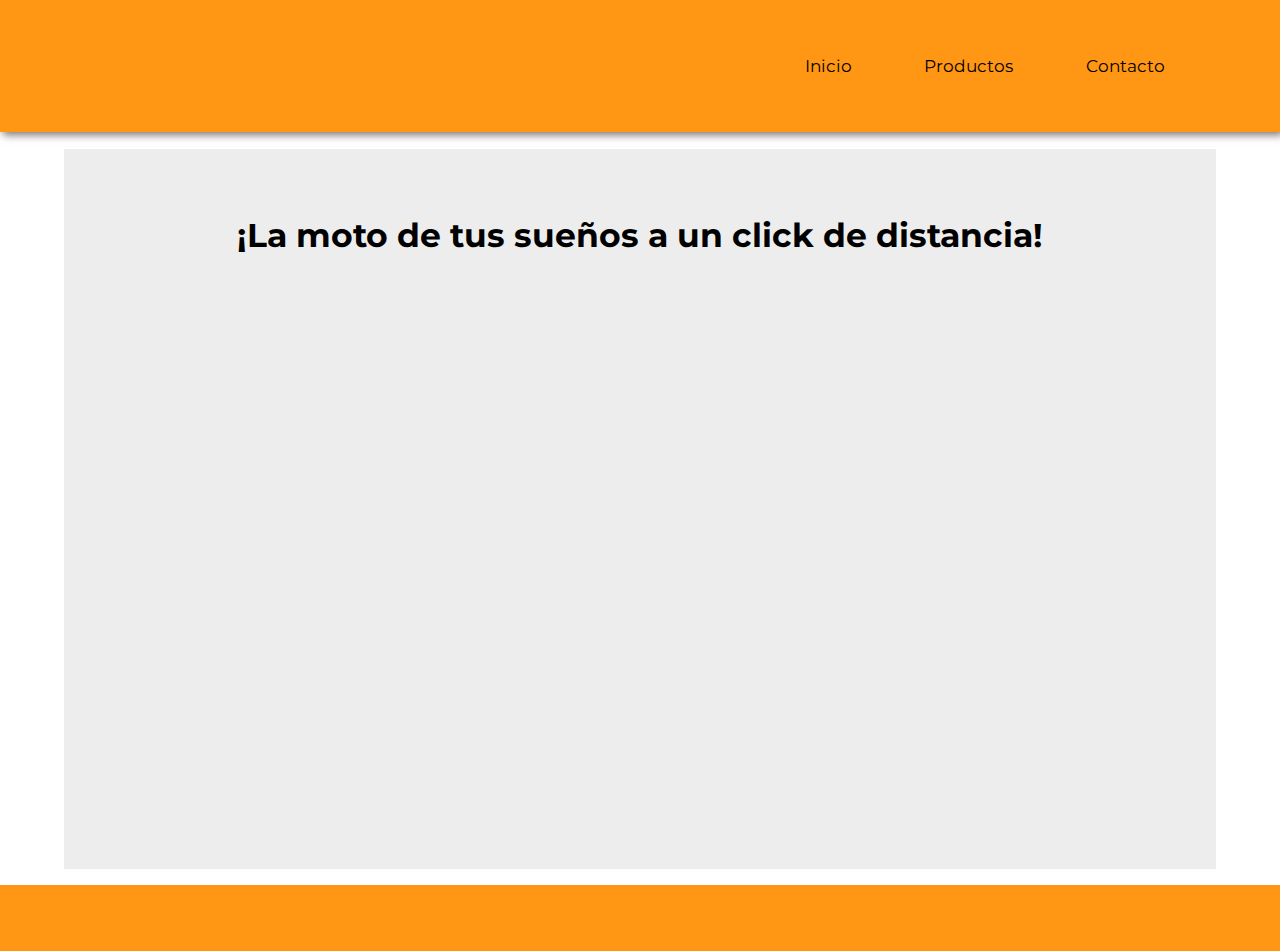
==== index.html @ f490612e "cambios de diseño, contenido productos" ====
<!DOCTYPE html>
<html lang="es">
<head>
    <meta charset="UTF-8">
    <meta name="viewport" content="width=device-width, initial-scale=1.0">
    <title>Document</title>
    <link rel="stylesheet" href="./css/style.css">
</head>
<body>
    <header>
        <nav>
            <ul>
                <li><a href="./index.html">Inicio</a></li>
                <li><a href="./pages/productos.html">Productos</a></li>
                <li><a href="./pages/contacto.html">Contacto</a></li>
            </ul>
        </nav>
    </header>

    <main>
        <div class="contenido">
            <aside>
                <!-- Contenido de aside bar -->
            </aside>
            <section>
                <!-- Contenido section-->
                <h1>¡La moto de tus sueños a un click de distancia!</h1>
            </section>
        </div>
        
    </main>

    <footer>
        <!-- Contenido footer-->
    </footer>
</body>
</html>
---- css/style.css ----
@import url("https://fonts.googleapis.com/css2?family=Montserrat:ital,wght@0,100..900;1,100..900&display=swap");

/*############ Reset ############*/
* {
  margin: 0;
  padding: 0;
  box-sizing: border-box;
}
html {
  font-size: 62.5%;
  font-family: "Montserrat", sans-serif;
  
}
body {
  font-size: 1.65rem;
}

/*############ header ############*/
header {
  z-index: 1;
  background-color: rgb(255, 150, 20);
  height: 8em;
  display: flex;
  align-items: center;
  justify-content: flex-end;
  box-shadow: 3px 3px 8px #817272;  
}

nav ul {
  display: flex;
  list-style: none;
  align-items: center;
  gap: 2em;
  width: 30em;
}

nav a:hover {
  transform: scale(1.25);
  background-color: orange;
}

nav a:focus {
    transform: scale(1.25);
    background-color: orangered;
    color: black;
    font-weight: bold;
  }

a {
  display: flex;
  text-align: center;
  padding: 1.2em;
  text-decoration: none;
  color: black;
  border-radius: 25%;
 }

/*############ main ############*/

main {
  display: flex;
  justify-content: center;
}
.contenido {
  z-index: ;
  width: 90vw;
  background-color: #EDEDED;
  min-height: 80vh;
  margin: 1em;
}
h1,
p {
  margin: 2em;
  display: flex;
  justify-content: center;
}
form {
  display: flex;
  flex-direction: column;
  justify-content: center;
  align-items: center;
  gap: 0.5em;
  padding: 2em;
}

.tarjetas {
  display: flex;
  justify-content: center;
  flex-wrap: wrap;
}

.tarjeta {
  width: 18em;
  margin: 2em;
}

img {
  width: auto;
  height: 30vh;
}
.tarjeta:hover {
    transform: scale(1.18);
    -webkit-transform: scale(1.18);
    -moz-transform: scale(1.18);
    -ms-transform: scale(1.18);
    -o-transform: scale(1.18);
}
.parrafo-tarjeta {
  margin: 1em 0;
  justify-content: flex-start;
}
article {
  display: flex;
  flex-direction: column;
  justify-content: flex-start;
}

fieldset{
    z-index: 1;
    margin: 0 15em;
}

.boton{
    padding: 1.25em;
    border-radius: 25%;
    background-color: rgb(255, 150, 20);
    border-style: none;
}
.boton:hover {
    transform: scale(1.25);
    background-color: orange;
  }
  
.boton:focus {
      transform: scale(1.25);
      background-color: orangered;
      color: black;
      font-weight: bold;
    }
/*############ footer ############*/

footer {
  height: 4em;
  background-color: rgb(255, 150, 20);
}
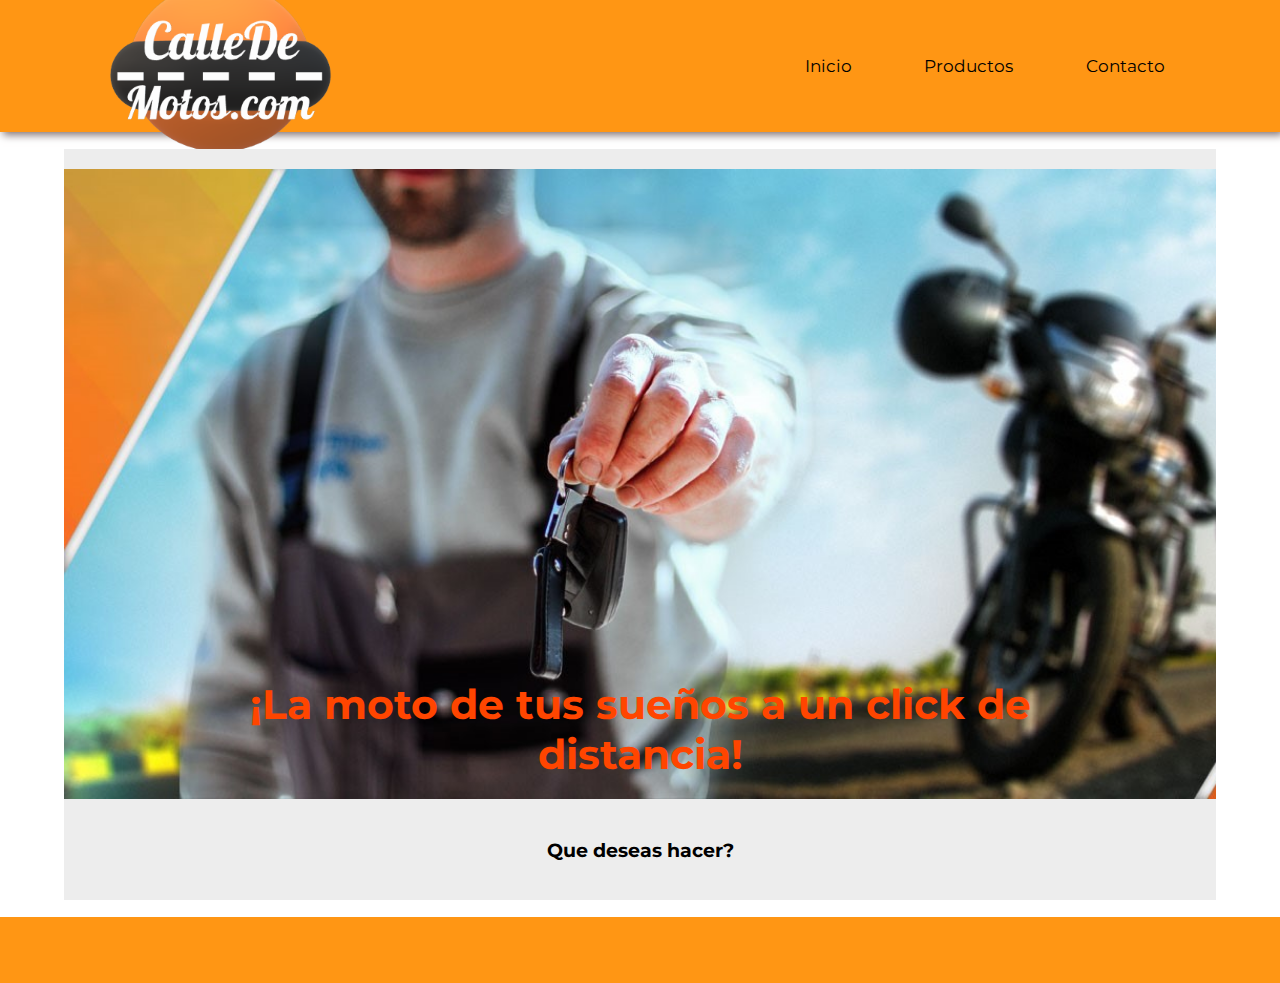
==== commit 878a33d3: "imagen index, selector en formulario, logo header" ====
--- a/index.html
+++ b/index.html
@@ -8,6 +8,7 @@
 </head>
 <body>
     <header>
+        <div class="logo_header"><img src="./img/Logo_marca.png" alt="Logo de la marca"></div>
         <nav>
             <ul>
                 <li><a href="./index.html">Inicio</a></li>
@@ -24,7 +25,12 @@
             </aside>
             <section>
                 <!-- Contenido section-->
-                <h1>¡La moto de tus sueños a un click de distancia!</h1>
+                
+                <h1 class="titulo-index">¡La moto de tus sueños a un click de distancia!</h1>
+                
+                
+                
+                <h3>Que deseas hacer?</h3>
             </section>
         </div>
         
--- a/css/style.css
+++ b/css/style.css
@@ -1,6 +1,6 @@
 @import url("https://fonts.googleapis.com/css2?family=Montserrat:ital,wght@0,100..900;1,100..900&display=swap");
 
-/*############ Reset ############*/
+/*############>>> RESET <<<############*/
 * {
   margin: 0;
   padding: 0;
@@ -15,15 +15,18 @@
   font-size: 1.65rem;
 }
 
-/*############ header ############*/
+/*############>>> HEADER <<<############*/
 header {
   z-index: 1;
   background-color: rgb(255, 150, 20);
   height: 8em;
   display: flex;
   align-items: center;
-  justify-content: flex-end;
+  justify-content: space-between;
   box-shadow: 3px 3px 8px #817272;  
+}
+.logo_header{
+  margin-left: 5em;
 }
 
 nav ul {
@@ -37,12 +40,13 @@
 nav a:hover {
   transform: scale(1.25);
   background-color: orange;
+  font-weight: bold;
 }
 
 nav a:focus {
     transform: scale(1.25);
     background-color: orangered;
-    color: black;
+    color: white;
     font-weight: bold;
   }
 
@@ -55,25 +59,43 @@
   border-radius: 25%;
  }
 
-/*############ main ############*/
+/*############>>> MAIN <<<############*/
 
 main {
   display: flex;
   justify-content: center;
 }
+
 .contenido {
-  z-index: ;
   width: 90vw;
   background-color: #EDEDED;
   min-height: 80vh;
   margin: 1em;
 }
-h1,
+h1{
+  display: flex;
+  justify-content: center;
+  margin-top: 0.5em;
+}
+h2, h3,
 p {
   margin: 2em;
   display: flex;
   justify-content: center;
 }
+.titulo-index{
+  padding: 2em 2em 0.5em 2em;
+  height: 70vh;
+  background-image: url(../img/index-compra-moto.jpg);
+  background-size: cover;
+  display: flex;
+  align-items: flex-end;
+  color: orangered;
+  font-weight: bolder;
+  font-size: 2.5em;
+  text-align: center;
+}
+
 form {
   display: flex;
   flex-direction: column;
@@ -137,7 +159,7 @@
       color: black;
       font-weight: bold;
     }
-/*############ footer ############*/
+/*############>>> footer <<<############*/
 
 footer {
   height: 4em;
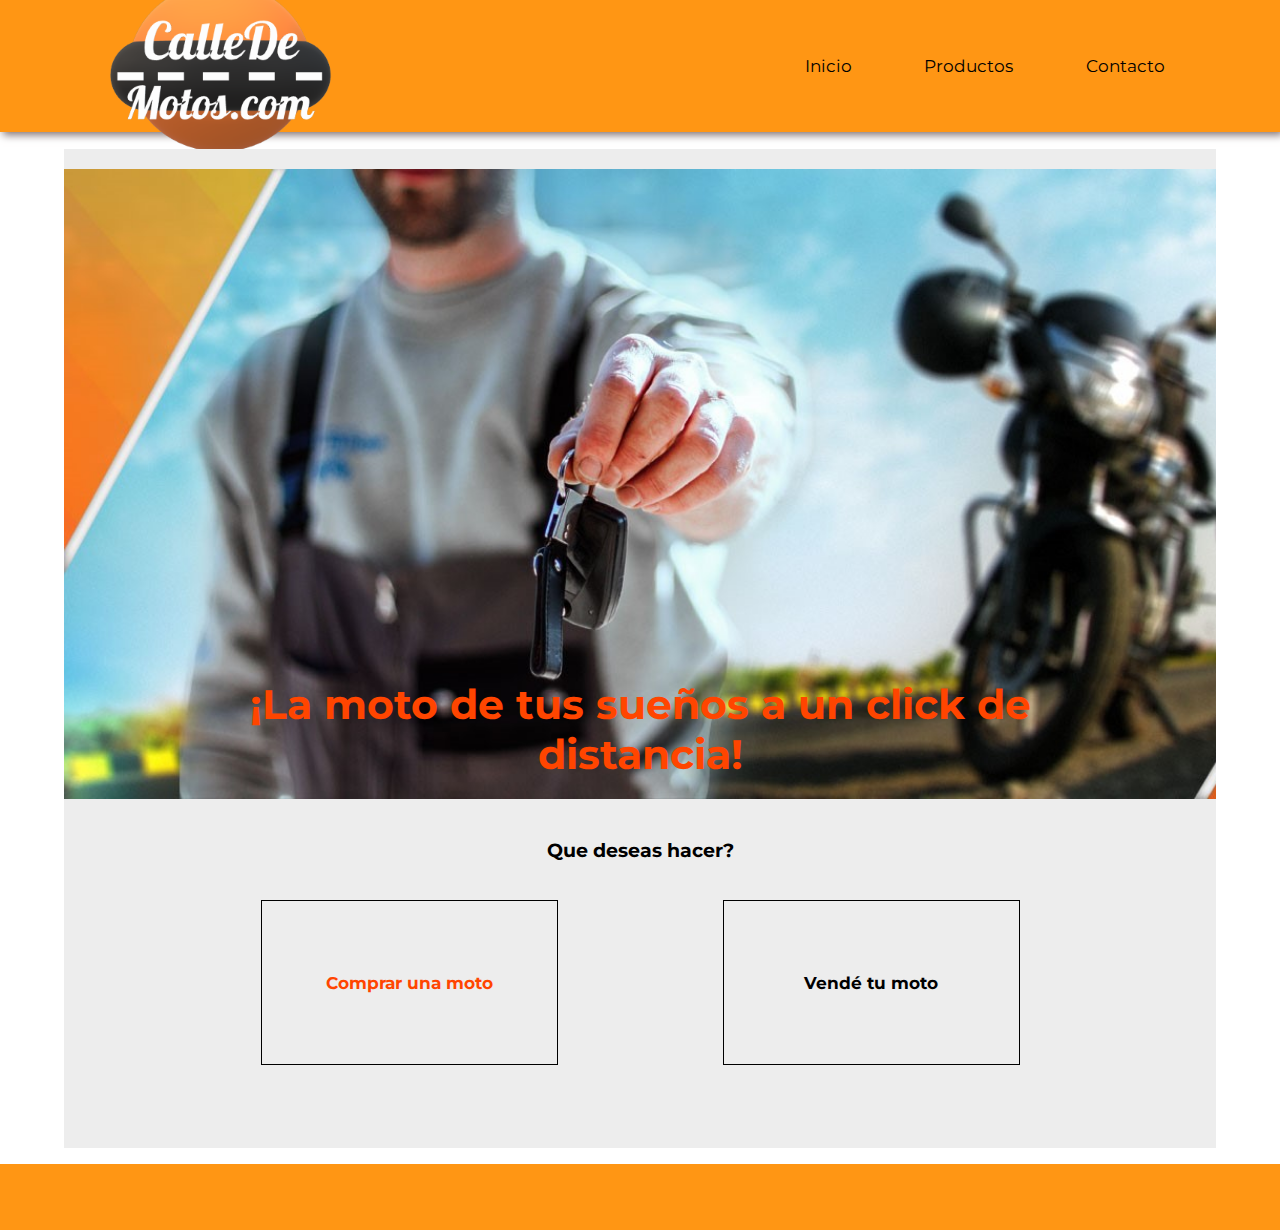
==== commit 6e6c58ce: "botones en index" ====
--- a/index.html
+++ b/index.html
@@ -3,7 +3,7 @@
 <head>
     <meta charset="UTF-8">
     <meta name="viewport" content="width=device-width, initial-scale=1.0">
-    <title>Document</title>
+    <title>CalleDeMotos.com</title>
     <link rel="stylesheet" href="./css/style.css">
 </head>
 <body>
@@ -28,9 +28,17 @@
                 
                 <h1 class="titulo-index">¡La moto de tus sueños a un click de distancia!</h1>
                 
+                <h3>Que deseas hacer?</h3>
+
+                <section class="tarjetas">
+                    <div class="tarjeta-index"><a href="./pages/productos.html">Comprar una moto</a>
+                    
+                </div>
+                <div class="tarjeta-index">
+                    Vendé tu moto
+                </div>
+                </section>
                 
-                
-                <h3>Que deseas hacer?</h3>
             </section>
         </div>
         
--- a/css/style.css
+++ b/css/style.css
@@ -50,7 +50,7 @@
     font-weight: bold;
   }
 
-a {
+nav a {
   display: flex;
   text-align: center;
   padding: 1.2em;
@@ -71,13 +71,15 @@
   background-color: #EDEDED;
   min-height: 80vh;
   margin: 1em;
+  display: flex;
+  justify-content: center;
 }
-h1{
+h1, h2{
   display: flex;
   justify-content: center;
   margin-top: 0.5em;
 }
-h2, h3,
+ h3,
 p {
   margin: 2em;
   display: flex;
@@ -114,6 +116,31 @@
 .tarjeta {
   width: 18em;
   margin: 2em;
+  display: flex;
+  flex-direction: column;
+  align-items: center;
+}
+.tarjeta-index {
+  width: 18em;
+  height: 10em;
+  margin: 0em 5em 5em 5em;
+  display: flex;
+  justify-content: center;
+  flex-direction: column;
+  align-items: center;
+  border: solid 1px black; 
+  font-weight: bold;
+}
+
+.tarjeta-index:hover{
+  transform: scale(1.25);
+}
+.tarjeta-index a{
+  display: inline-block;
+  
+  text-decoration: none;
+  color: orangered;
+  
 }
 
 img {
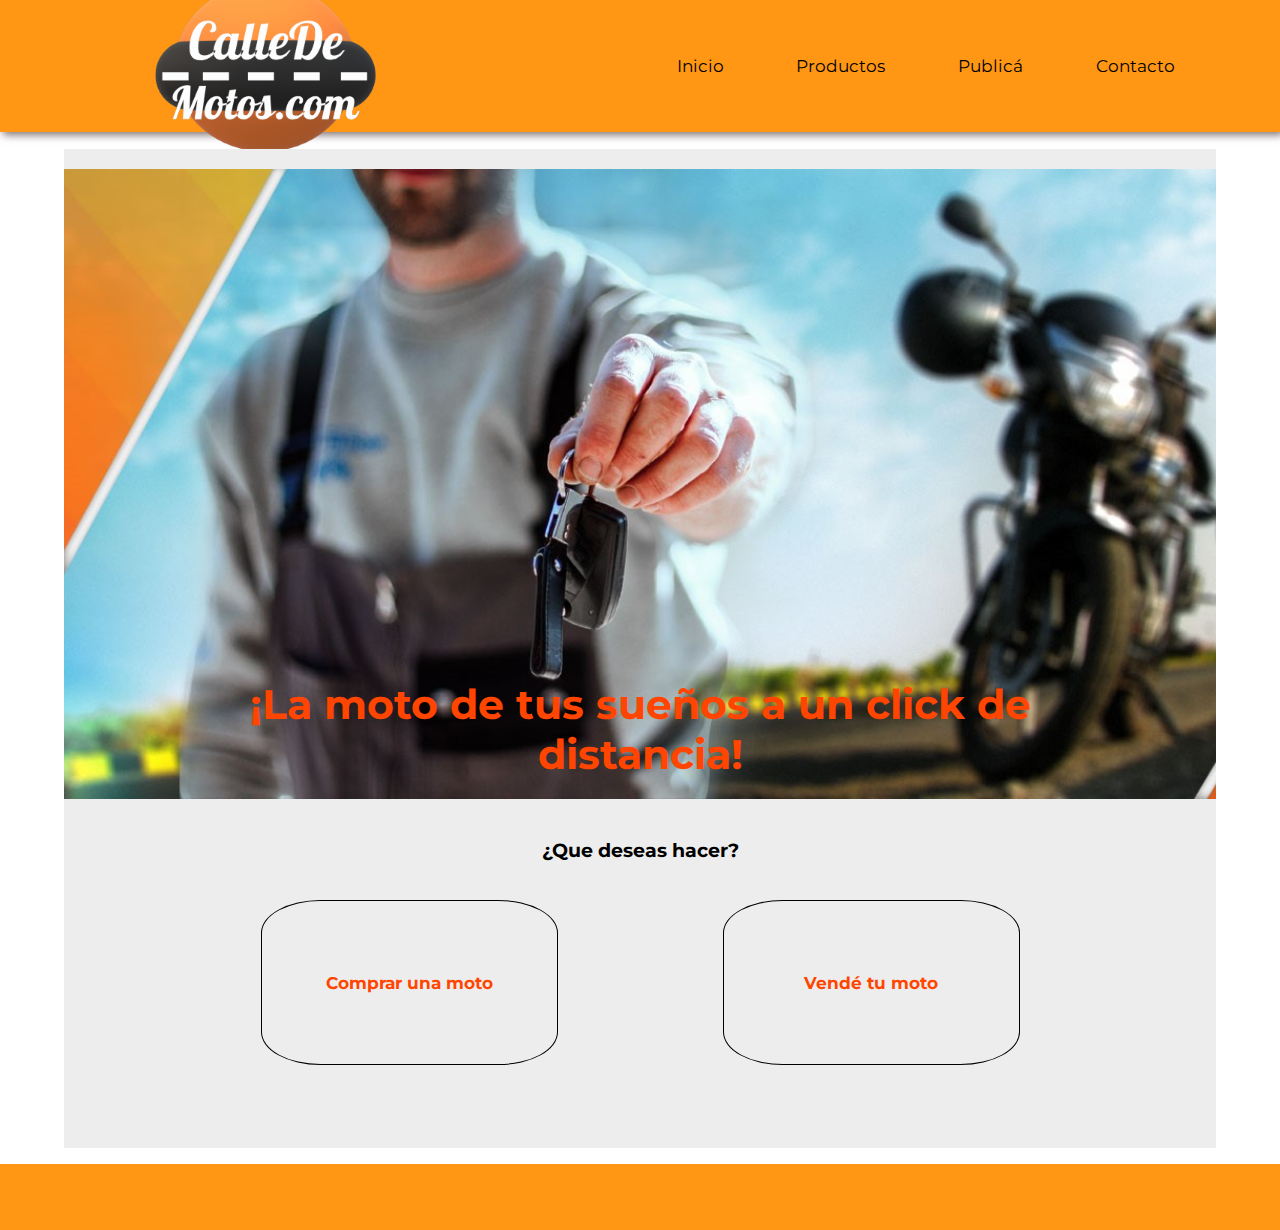
==== commit 964caa81: "tarjetas index, formulario de publicación" ====
--- a/index.html
+++ b/index.html
@@ -13,7 +13,8 @@
             <ul>
                 <li><a href="./index.html">Inicio</a></li>
                 <li><a href="./pages/productos.html">Productos</a></li>
-                <li><a href="./pages/contacto.html">Contacto</a></li>
+                <li><a href="./pages/formularioVenta.html">Publicá</a></li>
+                <li><a href="./pages/contacto.html">Contacto</a></li>                
             </ul>
         </nav>
     </header>
@@ -28,14 +29,14 @@
                 
                 <h1 class="titulo-index">¡La moto de tus sueños a un click de distancia!</h1>
                 
-                <h3>Que deseas hacer?</h3>
+                <h3>¿Que deseas hacer?</h3>
 
                 <section class="tarjetas">
                     <div class="tarjeta-index"><a href="./pages/productos.html">Comprar una moto</a>
                     
                 </div>
-                <div class="tarjeta-index">
-                    Vendé tu moto
+                <div class="tarjeta-index"><a href="./pages/formularioVenta.html">Vendé tu moto</a>
+                    
                 </div>
                 </section>
                 
--- a/css/style.css
+++ b/css/style.css
@@ -22,15 +22,15 @@
   height: 8em;
   display: flex;
   align-items: center;
-  justify-content: space-between;
+  justify-content: space-around;
   box-shadow: 3px 3px 8px #817272;  
 }
-.logo_header{
-  margin-left: 5em;
+p{
+  text-align: center;
 }
 
 nav ul {
-  display: flex;
+  display:inline-flex;
   list-style: none;
   align-items: center;
   gap: 2em;
@@ -128,8 +128,9 @@
   justify-content: center;
   flex-direction: column;
   align-items: center;
-  border: solid 1px black; 
+  border: solid 1px black;
   font-weight: bold;
+  border-radius: 20%;
 }
 
 .tarjeta-index:hover{
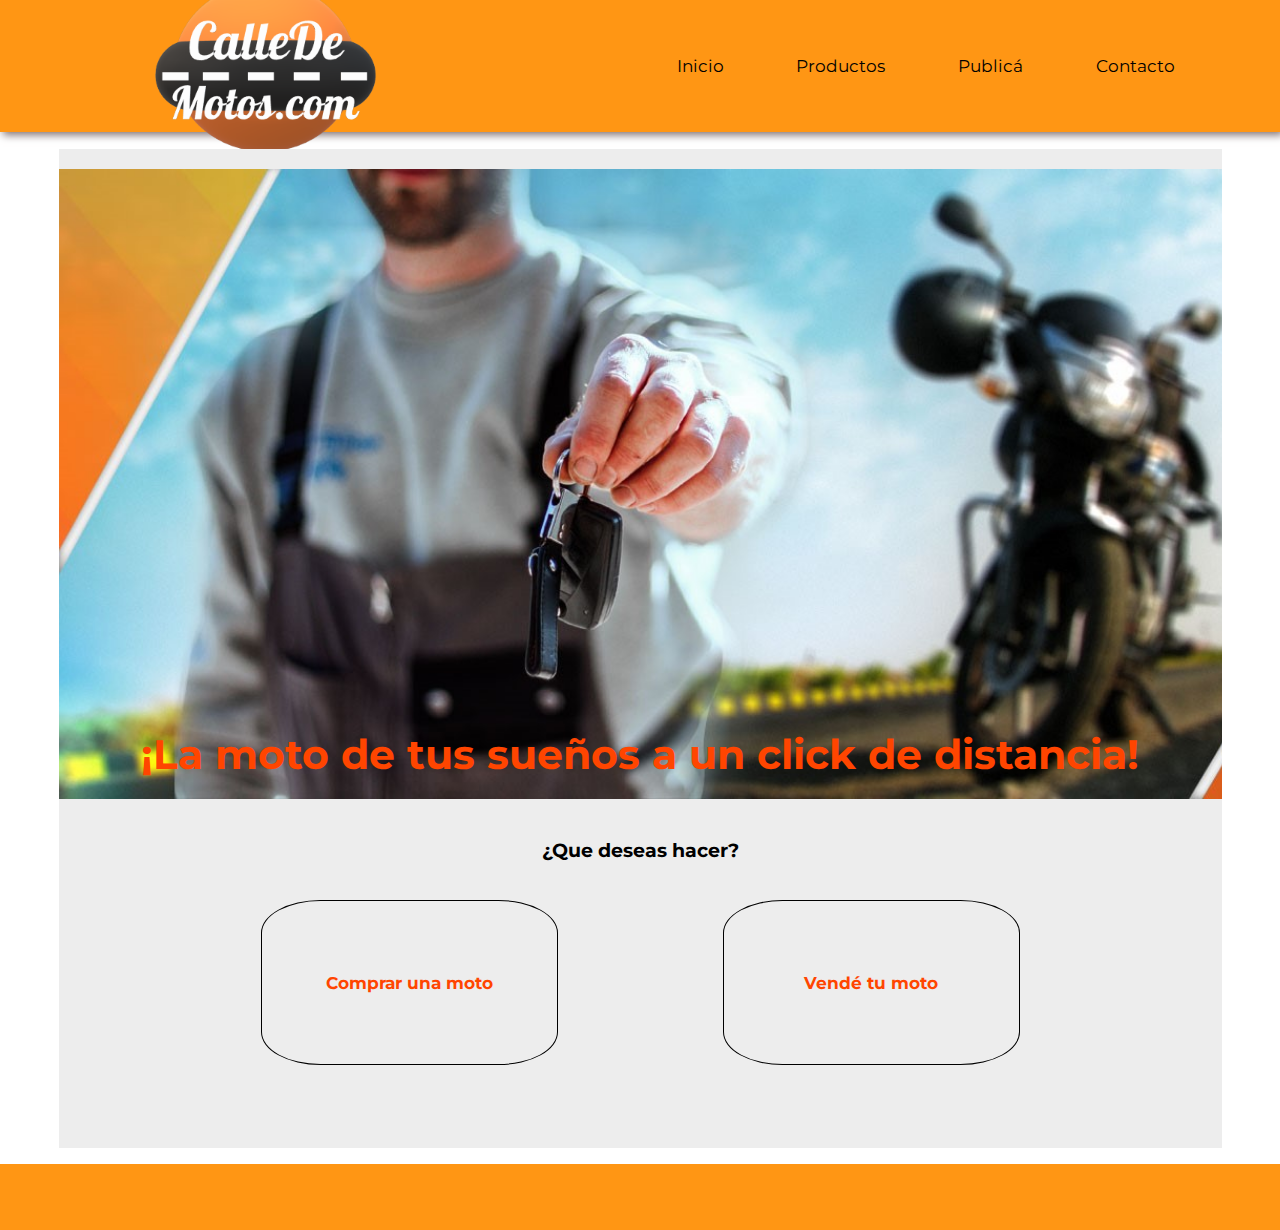
==== commit 09925552: "Logo a index, input imagen con estilos" ====
--- a/index.html
+++ b/index.html
@@ -8,7 +8,7 @@
 </head>
 <body>
     <header>
-        <div class="logo_header"><img src="./img/Logo_marca.png" alt="Logo de la marca"></div>
+        <div class="logo_header"><a href=""><img src="./img/Logo_marca.png" alt="Logo de la marca"></a></div>
         <nav>
             <ul>
                 <li><a href="./index.html">Inicio</a></li>
--- a/css/style.css
+++ b/css/style.css
@@ -67,13 +67,13 @@
 }
 
 .contenido {
-  width: 90vw;
   background-color: #EDEDED;
-  min-height: 80vh;
   margin: 1em;
   display: flex;
-  justify-content: center;
-}
+  flex-direction: column;
+  justify-content: center;
+}
+
 h1, h2{
   display: flex;
   justify-content: center;
@@ -84,6 +84,7 @@
   margin: 2em;
   display: flex;
   justify-content: center;
+  
 }
 .titulo-index{
   padding: 2em 2em 0.5em 2em;
@@ -106,6 +107,9 @@
   gap: 0.5em;
   padding: 2em;
 }
+#image{
+  display: none;
+}
 
 .tarjetas {
   display: flex;
@@ -149,11 +153,7 @@
   height: 30vh;
 }
 .tarjeta:hover {
-    transform: scale(1.18);
-    -webkit-transform: scale(1.18);
-    -moz-transform: scale(1.18);
-    -ms-transform: scale(1.18);
-    -o-transform: scale(1.18);
+  transform: scale(1.18);
 }
 .parrafo-tarjeta {
   margin: 1em 0;
@@ -166,30 +166,58 @@
 }
 
 fieldset{
-    z-index: 1;
-    margin: 0 15em;
-}
+  z-index: 1;
+  margin: 1rem;
+}
+
+#imagen{
+  padding: 1.25em;
+  border-radius: 40%;
+  background-color: rgb(255, 150, 20);
+  border-style: none;
+}
+#imagen:hover{
+  transform: scale(1.25);
+  background-color: orange;
+}
+#imagen:focus{
+  transform: scale(1.25);
+  background-color: orangered;
+  color: black;
+  font-weight: bold;
+  }
 
 .boton{
-    padding: 1.25em;
-    border-radius: 25%;
-    background-color: rgb(255, 150, 20);
-    border-style: none;
+  padding: 1.25em;
+  border-radius: 25%;
+  background-color: rgb(255, 150, 20);
+  border-style: none;
 }
 .boton:hover {
-    transform: scale(1.25);
-    background-color: orange;
-  }
+  transform: scale(1.25);
+  background-color: orange;
+}
   
 .boton:focus {
-      transform: scale(1.25);
-      background-color: orangered;
-      color: black;
-      font-weight: bold;
-    }
+  transform: scale(1.25);
+  background-color: orangered;
+  color: black;
+  font-weight: bold;
+}
 /*############>>> footer <<<############*/
 
 footer {
   height: 4em;
   background-color: rgb(255, 150, 20);
 }
+
+
+@media screen and (max-width: 768px) {
+  nav{
+    display: none;
+  } 
+  img {
+    width: auto;
+    height: 180px;
+  }
+}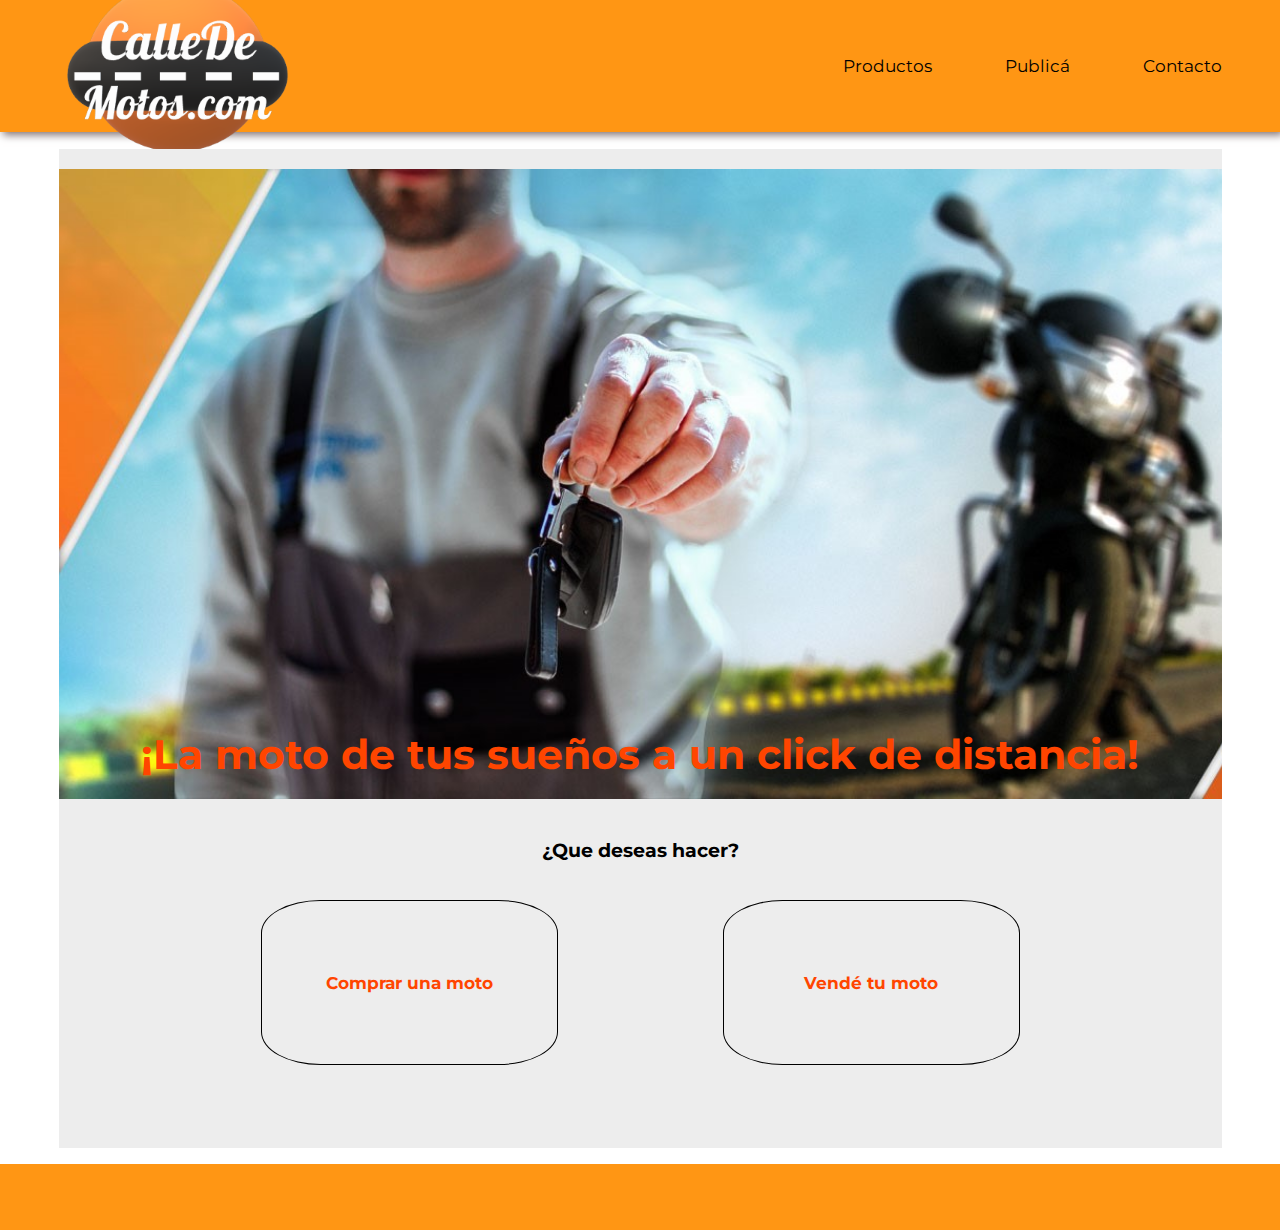
==== commit 0b60b202: "Fix logo-header" ====
--- a/index.html
+++ b/index.html
@@ -8,10 +8,9 @@
 </head>
 <body>
     <header>
-        <div class="logo_header"><a href=""><img src="./img/Logo_marca.png" alt="Logo de la marca"></a></div>
+        <div class="logo-header"><a href=""><img src="./img/Logo_marca.png" alt="Logo de la marca"></a></div>
         <nav>
             <ul>
-                <li><a href="./index.html">Inicio</a></li>
                 <li><a href="./pages/productos.html">Productos</a></li>
                 <li><a href="./pages/formularioVenta.html">Publicá</a></li>
                 <li><a href="./pages/contacto.html">Contacto</a></li>                
--- a/css/style.css
+++ b/css/style.css
@@ -22,15 +22,20 @@
   height: 8em;
   display: flex;
   align-items: center;
-  justify-content: space-around;
+  justify-content: space-between;
   box-shadow: 3px 3px 8px #817272;  
 }
+.logo-header{
+  margin: 0rem 4rem;
+}
+
 p{
   text-align: center;
 }
 
 nav ul {
   display:inline-flex;
+  justify-content: center;
   list-style: none;
   align-items: center;
   gap: 2em;
@@ -213,6 +218,9 @@
 
 
 @media screen and (max-width: 768px) {
+  header {
+    justify-content: center;
+  }
   nav{
     display: none;
   } 
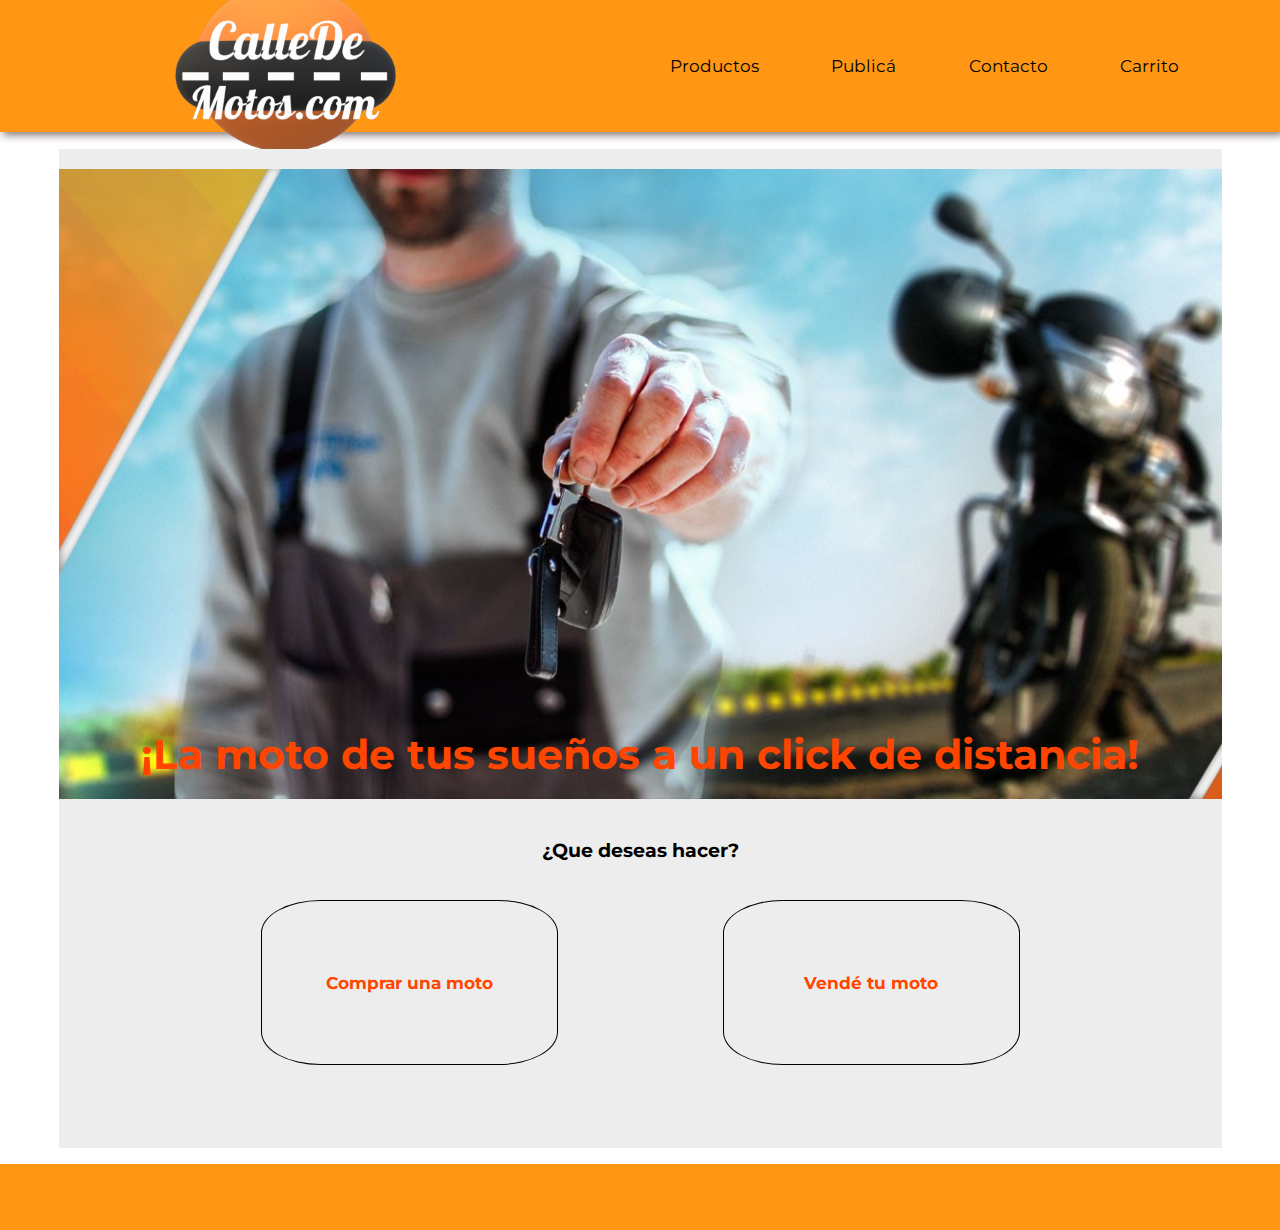
==== commit 9b8b6b32: "Carrito de compras front" ====
--- a/index.html
+++ b/index.html
@@ -14,6 +14,7 @@
                 <li><a href="./pages/productos.html">Productos</a></li>
                 <li><a href="./pages/formularioVenta.html">Publicá</a></li>
                 <li><a href="./pages/contacto.html">Contacto</a></li>                
+                <li><a href="./pages/carrito.html">Carrito</a></li>                
             </ul>
         </nav>
     </header>
--- a/css/style.css
+++ b/css/style.css
@@ -22,7 +22,7 @@
   height: 8em;
   display: flex;
   align-items: center;
-  justify-content: space-between;
+  justify-content: space-around;
   box-shadow: 3px 3px 8px #817272;  
 }
 .logo-header{
@@ -209,6 +209,89 @@
   color: black;
   font-weight: bold;
 }
+
+/*>>>>>>>>> CARRITO <<<<<<<<<<<*/
+
+.header-carrito{
+  display: flex;
+  justify-content: center;
+}
+.contenido-carrito{
+  display: flex;
+  flex-direction: column;
+  align-items: center;
+  justify-content: center;
+}
+.productos{
+  margin-top: 2rem;
+  width: 65%;
+}
+.producto{
+  background-color: rgba(255, 136, 0, 0.096);
+  border: 1px, dashed, rgba(255, 81, 0, 0.24);
+  padding: 15px;
+  display: flex;
+  justify-content: space-between;
+  align-items: center;
+  margin-bottom: 2rem;
+}
+.checkout-modal{
+  background-color: rgba(255, 136, 0, 0.096);
+  border: 1px, dashed, rgba(255, 81, 0, 0.24);
+  padding: 15px;
+  width: 65%;  
+  display: flex;
+  flex-direction: column;
+  align-items: center;
+
+}
+.checkout-content{
+  
+  width: 65%;
+  display: flex;
+  flex-direction: column;
+  align-items: flex-start;
+}
+.checkout-content > p {
+  margin: 1rem;
+}
+
+
+.botonera-modal{
+  padding: 15px;
+  width: 65%;  
+  display: inline-flex;
+  justify-content: space-evenly;
+  align-items: center;
+}
+.btn-verde{
+  border: 1px, solid, gray;
+  border-radius: 15px;
+  padding: 1rem;
+  background-color: seagreen;
+  width: 10rem;
+}
+.btn-rojo{
+  border: 1px, solid, gray;
+  border-radius: 15px;
+  padding: 1rem;
+  background-color:crimson;
+  width: 10rem;
+  list-style: none;
+}
+.btn-rojo a{
+  text-decoration: none;
+  color: black;
+}
+.btn-rojo:hover{
+  background-color:rgba(220, 20, 60, 0.815);
+  scale: 1.1;
+}
+.btn-verde:hover{
+  background-color: rgba(46, 139, 86, 0.795);
+  scale: 1.1;
+}
+
 /*############>>> footer <<<############*/
 
 footer {
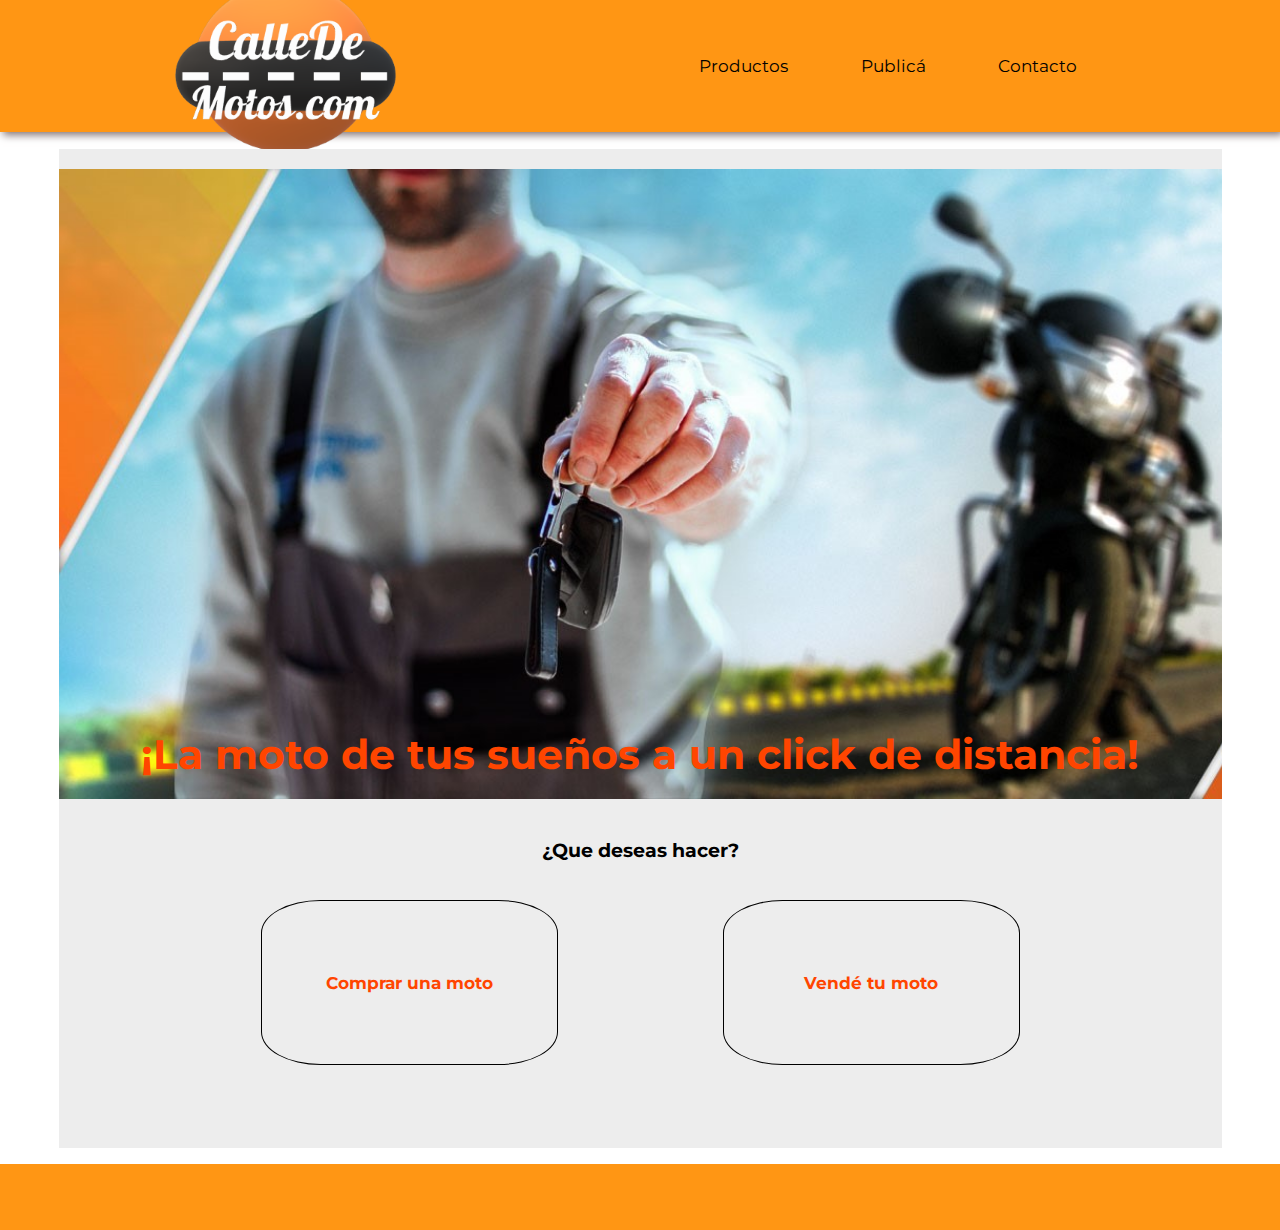
==== commit 48f88d20: "modificaciones en carrito y funcion subtotal" ====
--- a/index.html
+++ b/index.html
@@ -5,6 +5,7 @@
     <meta name="viewport" content="width=device-width, initial-scale=1.0">
     <title>CalleDeMotos.com</title>
     <link rel="stylesheet" href="./css/style.css">
+    <link rel='stylesheet' href='https://cdn-uicons.flaticon.com/2.6.0/uicons-solid-straight/css/uicons-solid-straight.css'>
 </head>
 <body>
     <header>
@@ -14,7 +15,7 @@
                 <li><a href="./pages/productos.html">Productos</a></li>
                 <li><a href="./pages/formularioVenta.html">Publicá</a></li>
                 <li><a href="./pages/contacto.html">Contacto</a></li>                
-                <li><a href="./pages/carrito.html">Carrito</a></li>                
+                <li><a href="./pages/carrito.html"><i class="fi fi-ss-shopping-cart"></i></a></li>                
             </ul>
         </nav>
     </header>
--- a/css/style.css
+++ b/css/style.css
@@ -49,11 +49,11 @@
 }
 
 nav a:focus {
-    transform: scale(1.25);
-    background-color: orangered;
-    color: white;
-    font-weight: bold;
-  }
+  transform: scale(1.25);
+  background-color: orangered;
+  color: white;
+  font-weight: bold;
+}
 
 nav a {
   display: flex;
@@ -62,7 +62,7 @@
   text-decoration: none;
   color: black;
   border-radius: 25%;
- }
+}
 
 /*############>>> MAIN <<<############*/
 
@@ -263,21 +263,24 @@
   display: inline-flex;
   justify-content: space-evenly;
   align-items: center;
+  
 }
 .btn-verde{
   border: 1px, solid, gray;
   border-radius: 15px;
   padding: 1rem;
   background-color: seagreen;
-  width: 10rem;
+  width: 20rem;
+  font-size: larger;
 }
 .btn-rojo{
   border: 1px, solid, gray;
   border-radius: 15px;
   padding: 1rem;
   background-color:crimson;
-  width: 10rem;
+  width: 20rem;
   list-style: none;
+  font-size: larger;
 }
 .btn-rojo a{
   text-decoration: none;
